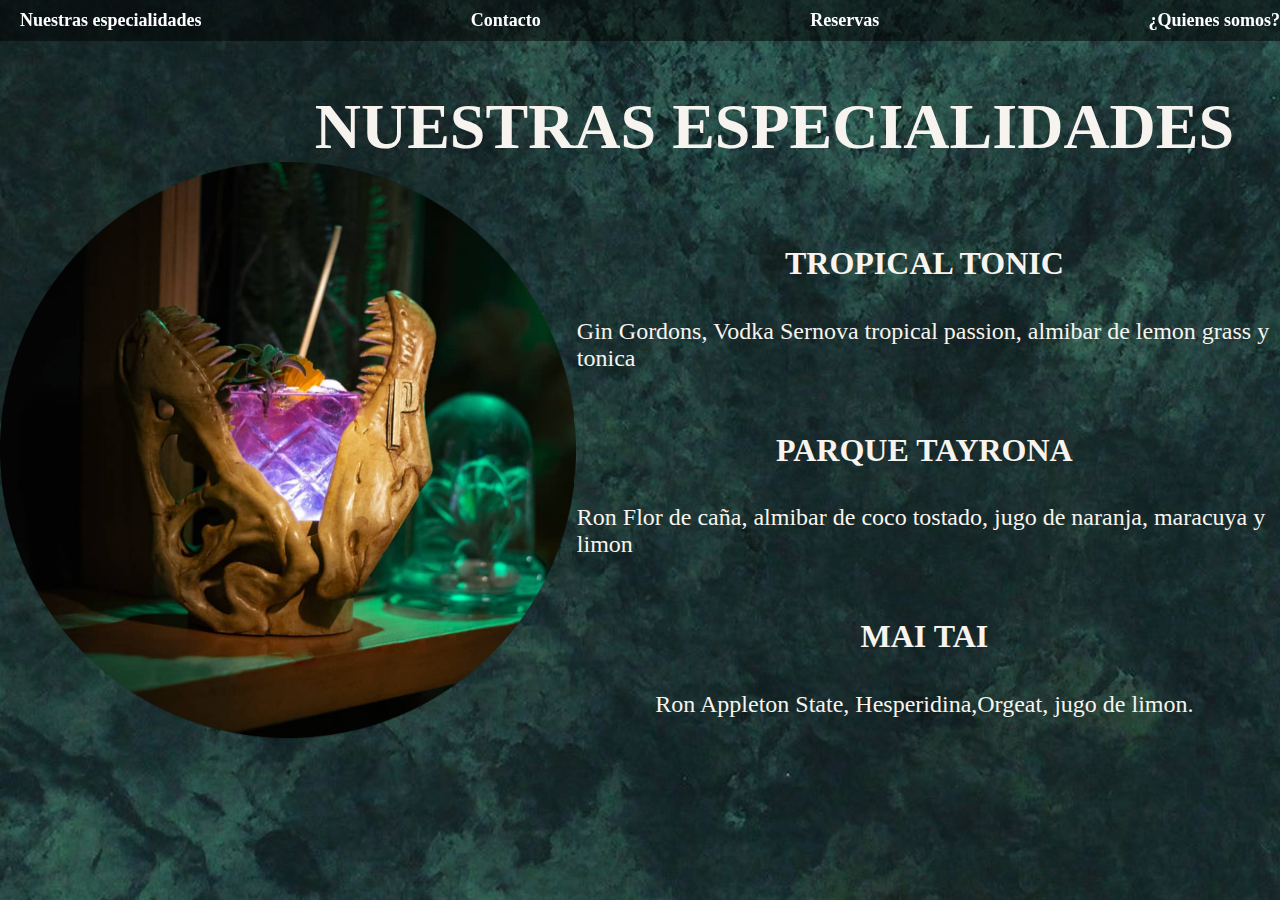
==== produccion/menu.html @ fe5825a0 "Add files via upload" ====
<!DOCTYPE html>
<html>
<head>
	<meta charset="UTF-8">
	
	
	<style>
		body {
			background-image: url(FONDOm.jpeg);
			background-size: cover;
			background-position: center center;
		}
		.barra {
			background-color: rgba(0, 0, 0, 0.5);
			display: flex;
			flex-wrap: wrap;
			justify-content: space-between;
			padding: 10px;
			position: fixed;
			top: 0;
			left: 0;
			width: 100%;
			z-index: 1;
		}
		.barra a {
			color: white;
			margin: 0 10px;
			text-decoration: none;
			font-size: 18px;
			font-weight: bold;
			transition: all 0.3s ease;
		}
		.barra a:hover {
			color: #F7F4EF;
		}
		.circle-image {
			background-image: url(especialidades.png);
			background-size: contain;
			background-position: left center;
			background-repeat: no-repeat;
			width: 45%;
			height: 100vh;
			position: fixed;
			left: 0;
			top: 0;
		}

		.heading {
			font-size: 4rem;
			font-weight: bold;
			text-align:end;
			margin-top: 10vh;
			color:#F7F4EF;
			margin-right: 3%;
		}

		.drinks {
			display: flex;
			flex-direction: column;
			align-items:center;
			margin-left: 45%;
			margin-top: 5vh;
			font-size: 2rem;
			color: #F7F4EF;
		}

		.drink {
			display: flex;
			flex-direction: column;
			align-items: center;
			margin-top: 3vh;
			color: #F7F4EF;
		}

		.drink img {
			width: 100%;
			max-width: 300px;
			
		}

		.drink h2 {
			font-size: 2rem;
			margin-top: 1vh;
			
		}

		.drink p {
			font-size: 1.5rem;
			margin-top: 1vh;
		}
	</style>
</head>
<body>
	<div class="barra">
		<a href="menu.html">Nuestras especialidades</a>
		<a href="contacto.html">Contacto</a>
		<a href="reservas.html">Reservas</a>
		<a href="¿quienes somos?.html"> ¿Quienes somos?</a>
	</div>
	<div class="container">
		<div>
	<div class="circle-image"></div>
	<div class="heading">NUESTRAS ESPECIALIDADES</div>
	<div class="drinks">
		<div class="drink">
			
			<h2>TROPICAL TONIC</h2>
			<p>Gin Gordons, Vodka Sernova tropical passion, almibar de lemon grass y tonica

			</p>
		</div>
		<div class="drink">
			
			<h2>PARQUE TAYRONA</h2>
			<p>Ron Flor de caña, almibar de coco tostado, jugo de naranja, maracuya y limon</p>
		</div>
		<div class="drink">
		
			<h2>MAI TAI</h2>
			<p>Ron Appleton State, Hesperidina,Orgeat, jugo de limon.</p>
		</div>
	</div>
</body>
</html>
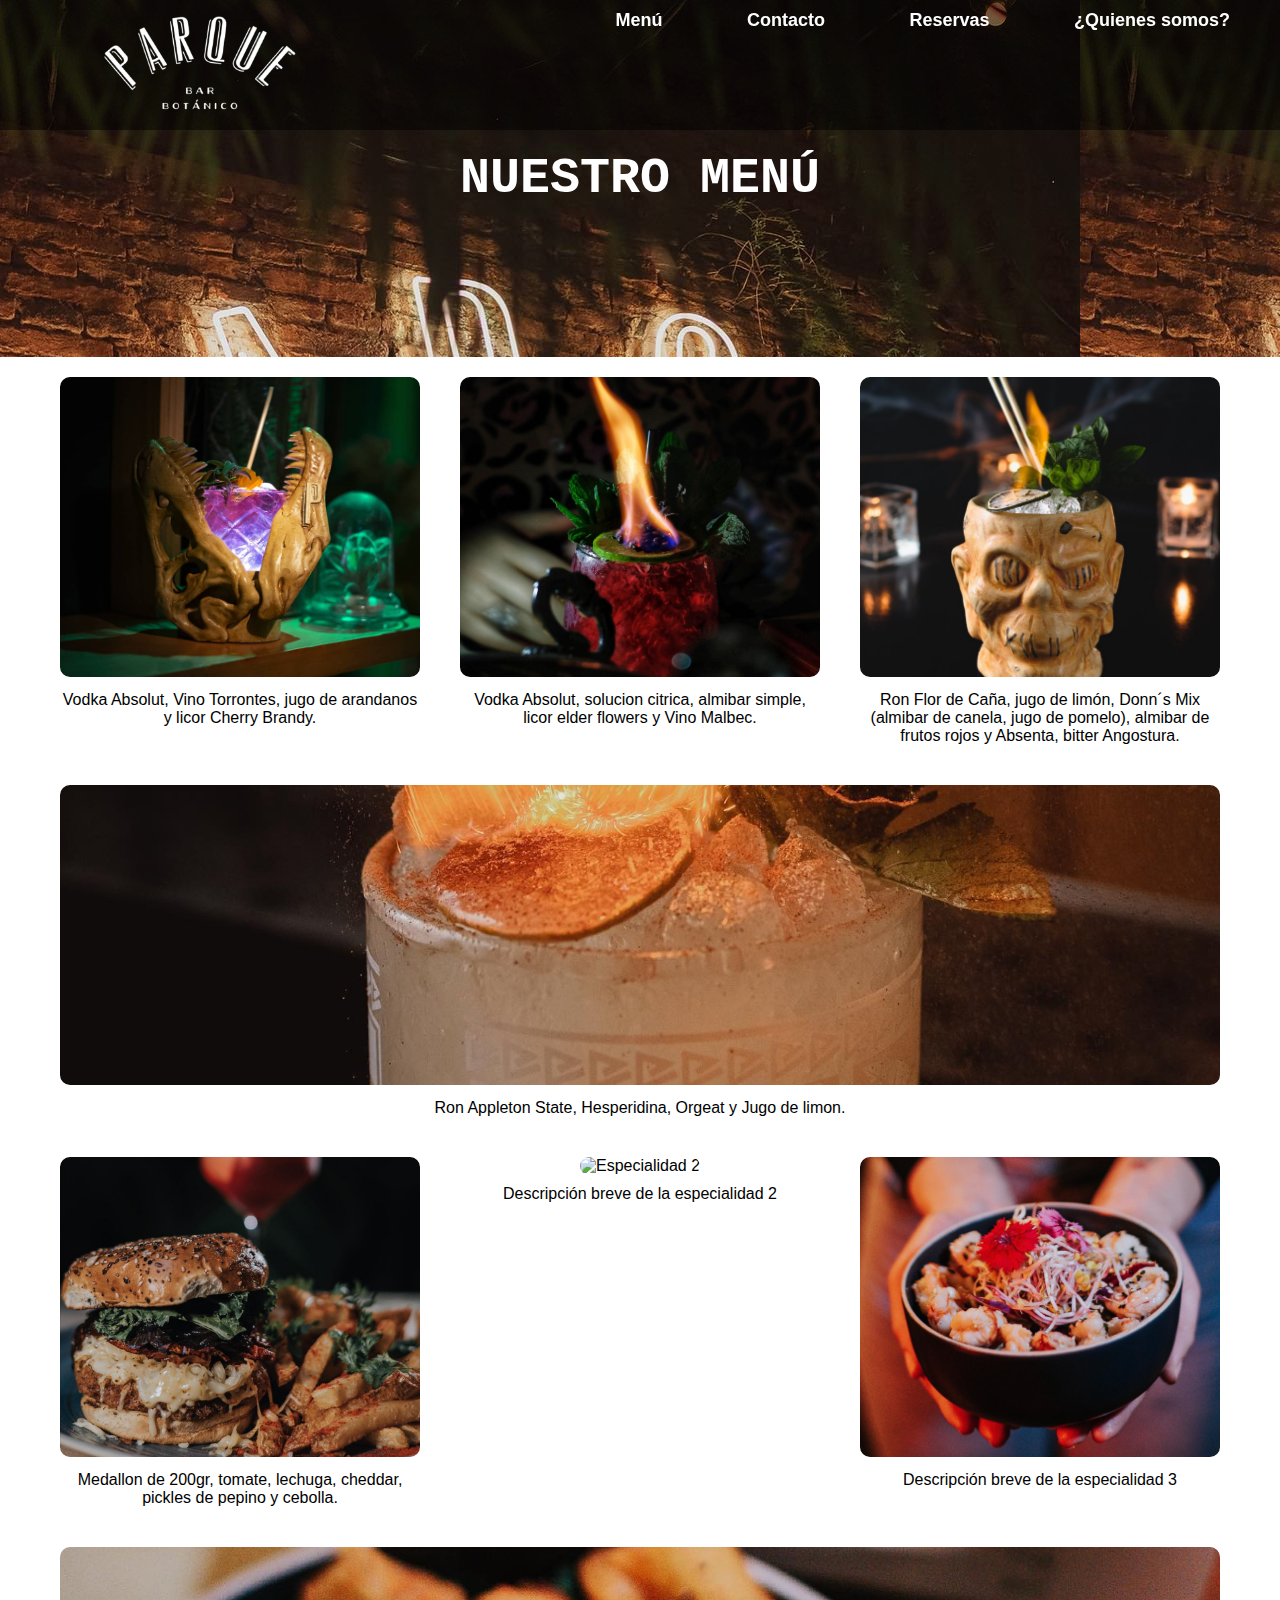
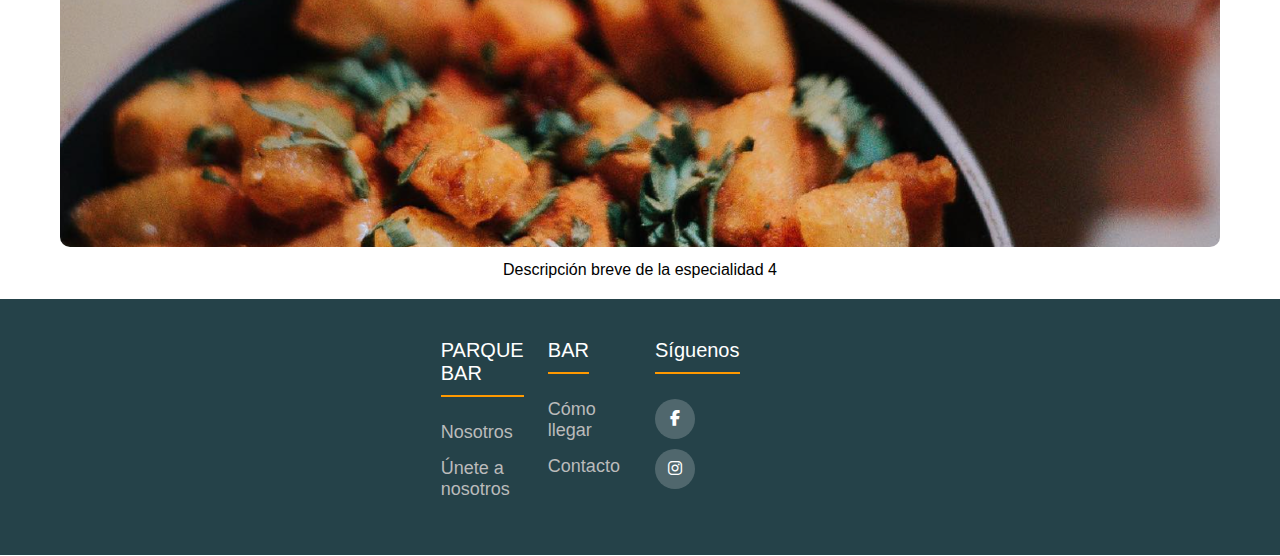
==== commit f69a51df: "Add files via upload" ====
--- a/produccion/menu.html
+++ b/produccion/menu.html
@@ -1,127 +1,303 @@
 <!DOCTYPE html>
 <html>
 <head>
-	<meta charset="UTF-8">
-	
-	
-	<style>
-		body {
-			background-image: url(FONDOm.jpeg);
-			background-size: cover;
-			background-position: center center;
-		}
-		.barra {
-			background-color: rgba(0, 0, 0, 0.5);
-			display: flex;
-			flex-wrap: wrap;
-			justify-content: space-between;
-			padding: 10px;
-			position: fixed;
-			top: 0;
-			left: 0;
-			width: 100%;
-			z-index: 1;
-		}
-		.barra a {
-			color: white;
-			margin: 0 10px;
-			text-decoration: none;
-			font-size: 18px;
-			font-weight: bold;
-			transition: all 0.3s ease;
-		}
-		.barra a:hover {
-			color: #F7F4EF;
-		}
-		.circle-image {
-			background-image: url(especialidades.png);
-			background-size: contain;
-			background-position: left center;
-			background-repeat: no-repeat;
-			width: 45%;
-			height: 100vh;
-			position: fixed;
-			left: 0;
-			top: 0;
-		}
-
-		.heading {
-			font-size: 4rem;
-			font-weight: bold;
-			text-align:end;
-			margin-top: 10vh;
-			color:#F7F4EF;
-			margin-right: 3%;
-		}
-
-		.drinks {
-			display: flex;
-			flex-direction: column;
-			align-items:center;
-			margin-left: 45%;
-			margin-top: 5vh;
-			font-size: 2rem;
-			color: #F7F4EF;
-		}
-
-		.drink {
-			display: flex;
-			flex-direction: column;
-			align-items: center;
-			margin-top: 3vh;
-			color: #F7F4EF;
-		}
-
-		.drink img {
-			width: 100%;
-			max-width: 300px;
-			
-		}
-
-		.drink h2 {
-			font-size: 2rem;
-			margin-top: 1vh;
-			
-		}
-
-		.drink p {
-			font-size: 1.5rem;
-			margin-top: 1vh;
-		}
-	</style>
+  <meta name="viewport" content="width=device-width, initial-scale=1">
+  <link rel="stylesheet" href="https://cdnjs.cloudflare.com/ajax/libs/font-awesome/6.2.1/css/all.min.css">
+  <title>NUESTRO MENÚ</title>
+  <style>
+    /* Estilos CSS */
+    .barra {
+      background-color: rgba(0, 0, 0, 0.5);
+      display: flex;
+      flex-wrap: wrap;
+      justify-content: space-between;
+      padding: 10px;
+      position: fixed;
+      top: 0;
+      left: 0;
+      width: 100%;
+      z-index: 1;
+    }
+    .barra a {
+      color: white;
+      margin: 40px;
+      text-decoration: none;
+      font-size: 18px;
+      font-weight: bold;
+      transition: all 0.3s ease;
+    }
+    .barra a:hover {
+      color: #F7F4EF;
+    }
+    .titulo {
+      margin-left: 4%;
+    }
+    .logo {
+      width: 200px;
+      height: auto;
+      align-items: center;
+      margin: auto;
+    }
+    body {
+      font-family: Arial, sans-serif;
+      margin: 0;
+      padding: 0;
+    }
+    header {
+      background-image: url(resources/fondo%202.jpg);
+      background-color: #333;
+      color: #fff;
+      padding: 150px;
+      text-align: center;
+      font-size: 25px;
+      font-family: monospace;
+    }
+    .title {
+      font-size: 50px;
+    }
+    .container {
+      display: flex;
+      justify-content: center;
+      flex-wrap: wrap;
+    }
+    .specialty {
+      width: 30%;
+      padding: 20px;
+      text-align: center;
+      flex-grow: 1;
+    }
+    .specialty img {
+      width: 100%;
+      max-height: 300px;
+      object-fit: cover;
+      border-radius: 10px;
+    }
+    .specialty p {
+      margin-top: 10px;
+    }
+    * {
+      margin: 0;
+      padding: 0;
+      box-sizing: border-box;
+      list-style: none;
+    }
+    .container {
+      max-width: 1200px;
+      margin: 0 auto;
+    }
+    .footer {
+      background-color: rgb(37, 66, 73);
+      padding: 40px 0;
+    }
+    .footer-row {
+      display: flex;
+      flex-wrap: wrap;
+    }
+    .footer-links {
+      width: 25%;
+      padding: 0 15px;
+    }
+    .footer-links h4 {
+      font-size: 20px;
+      color: #FFFFFF;
+      margin-bottom: 25px;
+      font-weight: 500;
+      border-bottom: 2px solid #ff9900ff;
+      padding-bottom: 10px;
+      display: inline-block;
+    }
+    .footer-links ul li a {
+      font-size: 18px;
+      text-decoration: none;
+      color: #BBBBBB;
+      display: block;
+      margin-bottom: 15px;
+      transition: all .3s ease;
+    }
+    .footer-links ul li a:hover {
+      color: #FFFFFF;
+      padding-left: 6px;
+    }
+    .social-link a {
+      display: inline-block;
+      min-height: 40px;
+      width: 40px;
+      background-color: rgba(255, 255, 255, 0.2);
+      margin: 0 10px 10px 0;
+      text-align: center;
+      line-height: 40px;
+      border-radius: 50%;
+      color: #FFFFFF;
+      transition: all .5s ease;
+    }
+    .social-link a:hover {
+      background-color: #ff9900ff;
+    }
+
+    /* Media Queries */
+    @media (max-width: 480px) {
+            .barra {
+                justify-content: center;
+                flex-direction: column;
+                align-items: center;
+            }
+
+            .barra a {
+                margin: 10px;
+            }
+
+            .container img {
+                width: 100%;
+                height: auto;
+            }
+
+            .menu-hamburguesa {
+                display: block;
+            }
+
+            .menu-hamburguesa .linea {
+                width: 25px;
+                height: 3px;
+                background-color: white;
+                margin: 5px;
+                transition: all 0.3s ease;
+            }
+
+            .menu-hamburguesa .linea.active {
+                transform: rotate(45deg);
+            }
+
+            .menu-hamburguesa .linea:nth-child(2).active {
+                opacity: 0;
+            }
+
+            .menu-hamburguesa .linea:nth-child(3).active {
+                transform: rotate(-45deg);
+            }
+
+            .menu-contenido {
+                display: none;
+                margin-top: 20px;
+            }
+
+            .menu-contenido a {
+                display: block;
+                margin: 10px 0;
+                text-align: center;
+            }
+
+            .menu-contenido.active {
+                display: block;
+            }
+            @media screen and (max-width: 768px) {
+      .container {
+        flex-direction: column;
+      }
+      .specialty {
+        width: 100%;
+      }
+          }
+        }
+  </style>
 </head>
 <body>
-	<div class="barra">
-		<a href="menu.html">Nuestras especialidades</a>
-		<a href="contacto.html">Contacto</a>
-		<a href="reservas.html">Reservas</a>
-		<a href="¿quienes somos?.html"> ¿Quienes somos?</a>
-	</div>
-	<div class="container">
-		<div>
-	<div class="circle-image"></div>
-	<div class="heading">NUESTRAS ESPECIALIDADES</div>
-	<div class="drinks">
-		<div class="drink">
-			
-			<h2>TROPICAL TONIC</h2>
-			<p>Gin Gordons, Vodka Sernova tropical passion, almibar de lemon grass y tonica
-
-			</p>
-		</div>
-		<div class="drink">
-			
-			<h2>PARQUE TAYRONA</h2>
-			<p>Ron Flor de caña, almibar de coco tostado, jugo de naranja, maracuya y limon</p>
-		</div>
-		<div class="drink">
-		
-			<h2>MAI TAI</h2>
-			<p>Ron Appleton State, Hesperidina,Orgeat, jugo de limon.</p>
-		</div>
-	</div>
+  <div class="barra">
+    <div class="titulo">
+        <a href="index.html"><img class="logo" src="resources/logo.png" ></a>
+    </div>
+    <div class="menu-hamburguesa">
+        <div class="linea"></div>
+        <div class="linea"></div>
+        <div class="linea"></div>
+    </div>
+    <div class="menu-contenido">
+        <a href="menu.html">Menú</a>
+        <a href="contacto.html">Contacto</a>
+        <a href="reservas.html">Reservas</a>
+        <a href="quienesomos.html">¿Quienes somos?</a>
+    </div>
+</div>
+  <header>
+    <h1>NUESTRO MENÚ</h1>
+  </header>
+
+  <div class="container">
+    <div class="specialty">
+      <img src="resources/bebida1.png" alt="Especialidad 1">
+      <p>Vodka Absolut, Vino Torrontes, jugo de arandanos y licor Cherry Brandy.</p>
+    </div>
+    <div class="specialty">
+      <img src="resources/bebida2.png" alt="Especialidad 2">
+      <p>Vodka Absolut, solucion citrica, almibar simple, licor elder flowers y Vino Malbec.</p>
+    </div>
+    <div class="specialty">
+      <img src="resources/bebida3.png" alt="Especialidad 3">
+      <p>Ron Flor de Caña, jugo de limón, Donn´s Mix (almibar de canela, jugo de pomelo), almibar de frutos rojos y Absenta, bitter Angostura.</p>
+    </div>
+    <div class="specialty">
+      <img src="resources/bebida4.png" alt="Especialidad 4">
+      <p>Ron Appleton State, Hesperidina, Orgeat y Jugo de limon.</p>
+    </div>
+  </div>
+  
+  <div class="container">
+    <div class="specialty">
+      <img src="resources/comida1.jpg" alt="Especialidad 1">
+      <p>Medallon de 200gr, tomate, lechuga, cheddar, pickles de pepino y cebolla.</p>
+    </div>
+    <div class="specialty">
+      <img src="resources/comida2.png" alt="Especialidad 2">
+      <p>Descripción breve de la especialidad 2</p>
+    </div>
+    <div class="specialty">
+      <img src="resources/comida3.png" alt="Especialidad 3">
+      <p>Descripción breve de la especialidad 3</p>
+    </div>
+    <div class="specialty">
+      <img src="resources/comida4.png" alt="Especialidad 4">
+      <p>Descripción breve de la especialidad 4</p>
+    </div>
+  </div>
+  
+  <footer class="footer">
+    <div class="container">
+      <div class="footer-row">
+        <div class="footer-links">
+          <h4>PARQUE BAR</h4>
+          <ul>
+            <li><a href="quienesomos.html">Nosotros</a></li>
+            
+            
+            <li><a href="contacto.html">Únete a nosotros</a></li>
+          </ul>
+        </div>
+        
+        <div class="footer-links">
+          <h4>BAR</h4>
+          <ul>
+            <li><a href="contacto.html">Cómo llegar</a></li>
+            <li><a href="contacto.html">Contacto</a></li>
+          </ul>
+        </div>
+        <div class="footer-links">
+          <h4>Síguenos</h4>
+          <div class="social-link">
+            <a href="https://www.facebook.com/ParqueBarBotanico/?locale=es_LA"><i class="fab fa-facebook-f"></i></a>
+            <a href="https://www.instagram.com/parquebar.ba/"><i class="fab fa-instagram"></i></a>
+          </div>
+        </div>
+      </div>
+    </div>
+  </footer>
+  <script>
+    const menuHamburguesa = document.querySelector('.menu-hamburguesa');
+    const menuContenido = document.querySelector('.menu-contenido');
+
+    menuHamburguesa.addEventListener('click', function() {
+        this.classList.toggle('active');
+        menuContenido.classList.toggle('active');
+    });
+</script>
 </body>
-</html>
-
-
-  +</html
+
